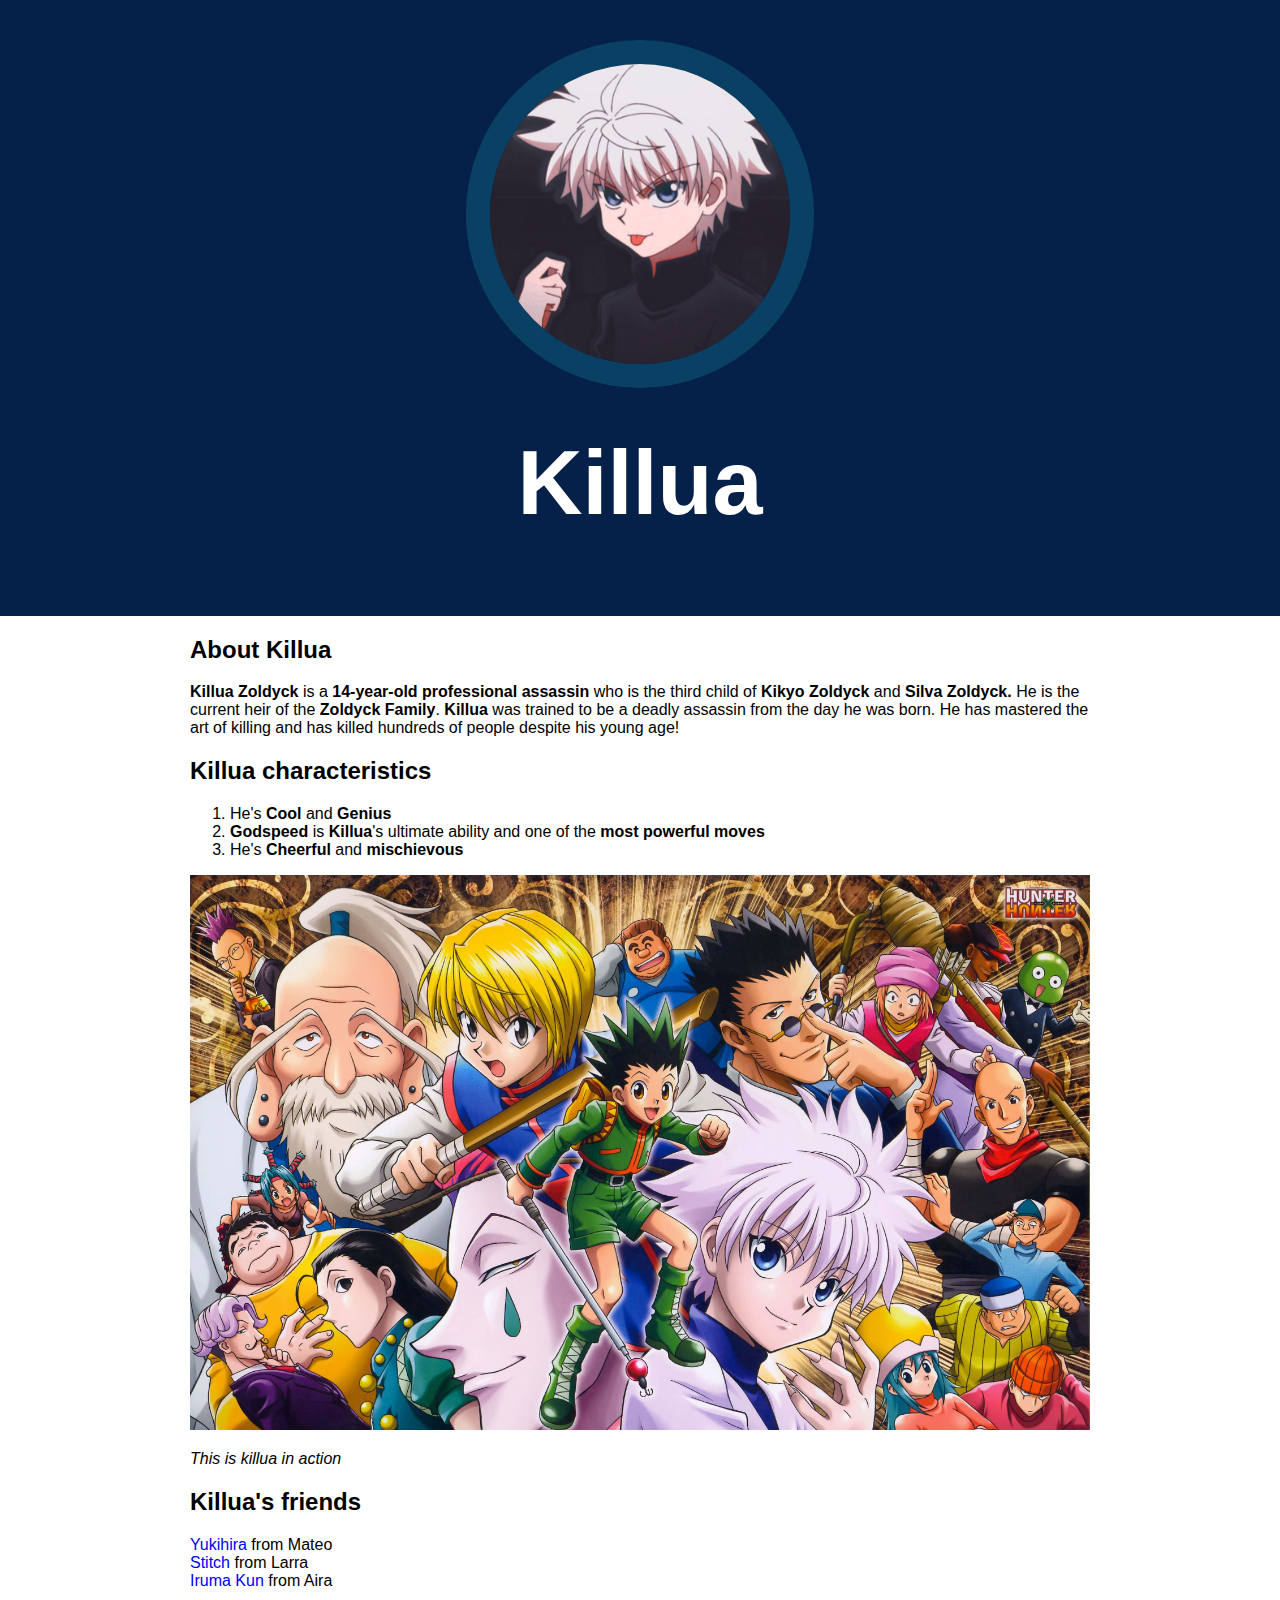
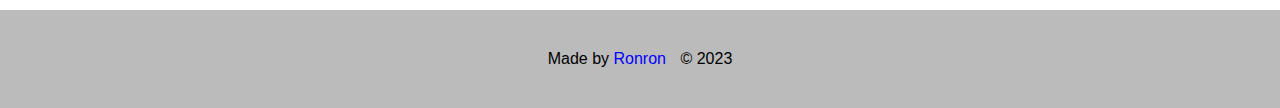
==== index.html @ 82a64cca "Add files via upload" ====
<!DOCTYPE html>

<html>
    <title>Killua</title>
<head>

<link rel="stylesheet" href="style.css">
</head>
<body>
<div class="wrapper">
<header>
<img src="Killua.jpg">
<h1 contenteditable="true">Killua</h1>
</header>
<div class="content">
    <h2>About Killua</h2>
    <p><b>Killua Zoldyck</b> is a <b>14-year-old professional assassin</b> who is the third child of <b>Kikyo Zoldyck</b> and <b>Silva Zoldyck.</b> He is the current heir of the <b>Zoldyck Family</b>. <b>Killua</b> was trained to be a deadly assassin from the day he was born. He has mastered the art of killing and has killed hundreds of people despite his young age!</p>
    <h2>Killua characteristics</h2>
<ol>
    <li>He's <b>Cool</b> and <b>Genius</b></li>
    <li><b>Godspeed</b> is <b>Killua</b>'s ultimate ability and one of the <b>most powerful moves</b></li>
    <li>He's <b>Cheerful</b> and <b>mischievous</b></li>
</ol>

<img class="big-image" src="hxh.jpg">
<p class="caption">This is killua in action</p>
<h2>Killua's friends</h2>
<ul>
<li><a 
href="https://github.com/franzz1001/WS02-MID1" target="_blank"> Yukihira</a> from Mateo</li>
<li><a href="Link here" 
target="_blank">Stitch </a> from Larra</li>
<li><a href="https://github.com/2503aira/WS02-MID1.git" 
target="_blank">Iruma Kun </a> from Aira</li>
</ul>
</div>
<footer>
<ul>
<li>Made by <a href="hTp://119.93.173.77:81/oes/" target="_blank" 
3tle="View Ronron's FB page">Ronron</a></li>
<li>&copy; 2023</li>
</ul>
</footer>
</div>
</body>
</html
---- style.css ----
html, body{
    font-family: Arial, sans-serif;
    margin: 0;
    }
    header{
    background-color: #052049;
    padding: 40px;
    text-align: center;
    }
    h1{
    font-size: 90px;
    color: white;
    -webkit-text-reflect: below 1px linear-gradiant(transparent, #f2f2f2);
line-height: 0.70em;
outline: none;
animation: animate 10s linear infinite;
font-style: 40px;
    }
    @keyframes animate {
        0%,18%,20%,50.1%,60%,65.1%,80%,90.1%,92%{
            color: #f2f2f2;
        shadow:  none;
        }
        18.1%,20.1%,30%,50%,60.1%,65%,80.1%,90%,92.1%,100%{
            color: #f2f2f2;
            text-shadow: 0 0 10px, 0 0 20px #03bcf4, 0 0 40px #03bcf4, 0 0 80px #03bcf4, 0 0 160px #03bcf4;
        }
    }
    
    header img{
    border-radius: 174px;
     width: 300px;
     border: 24px solid rgb(9, 64, 99);
    }
    
    .content{
    max-width: 900px;
    margin: 0 auto;
    padding: 0 20px;
    }
    img.big-image{
        max-width: 100%;
    }
    p.caption{
    font-size: 16px;
    color: rgb(94px, 94px, 94px);
    font-style: italic;
    }
    ul{
    list-style: none;
    padding: 0;
    margin: 0;
    }
    a{
    color: blue;
    text-decoration: solid;
    }
    footer{
    margin-top: 20px;
    padding: 40px 20px;
    background-color: #0004;
    }
    footer ul{
    text-align: center;
    }
    footer ul li{
    display: inline-block;
    margin: 0 5px;
    }
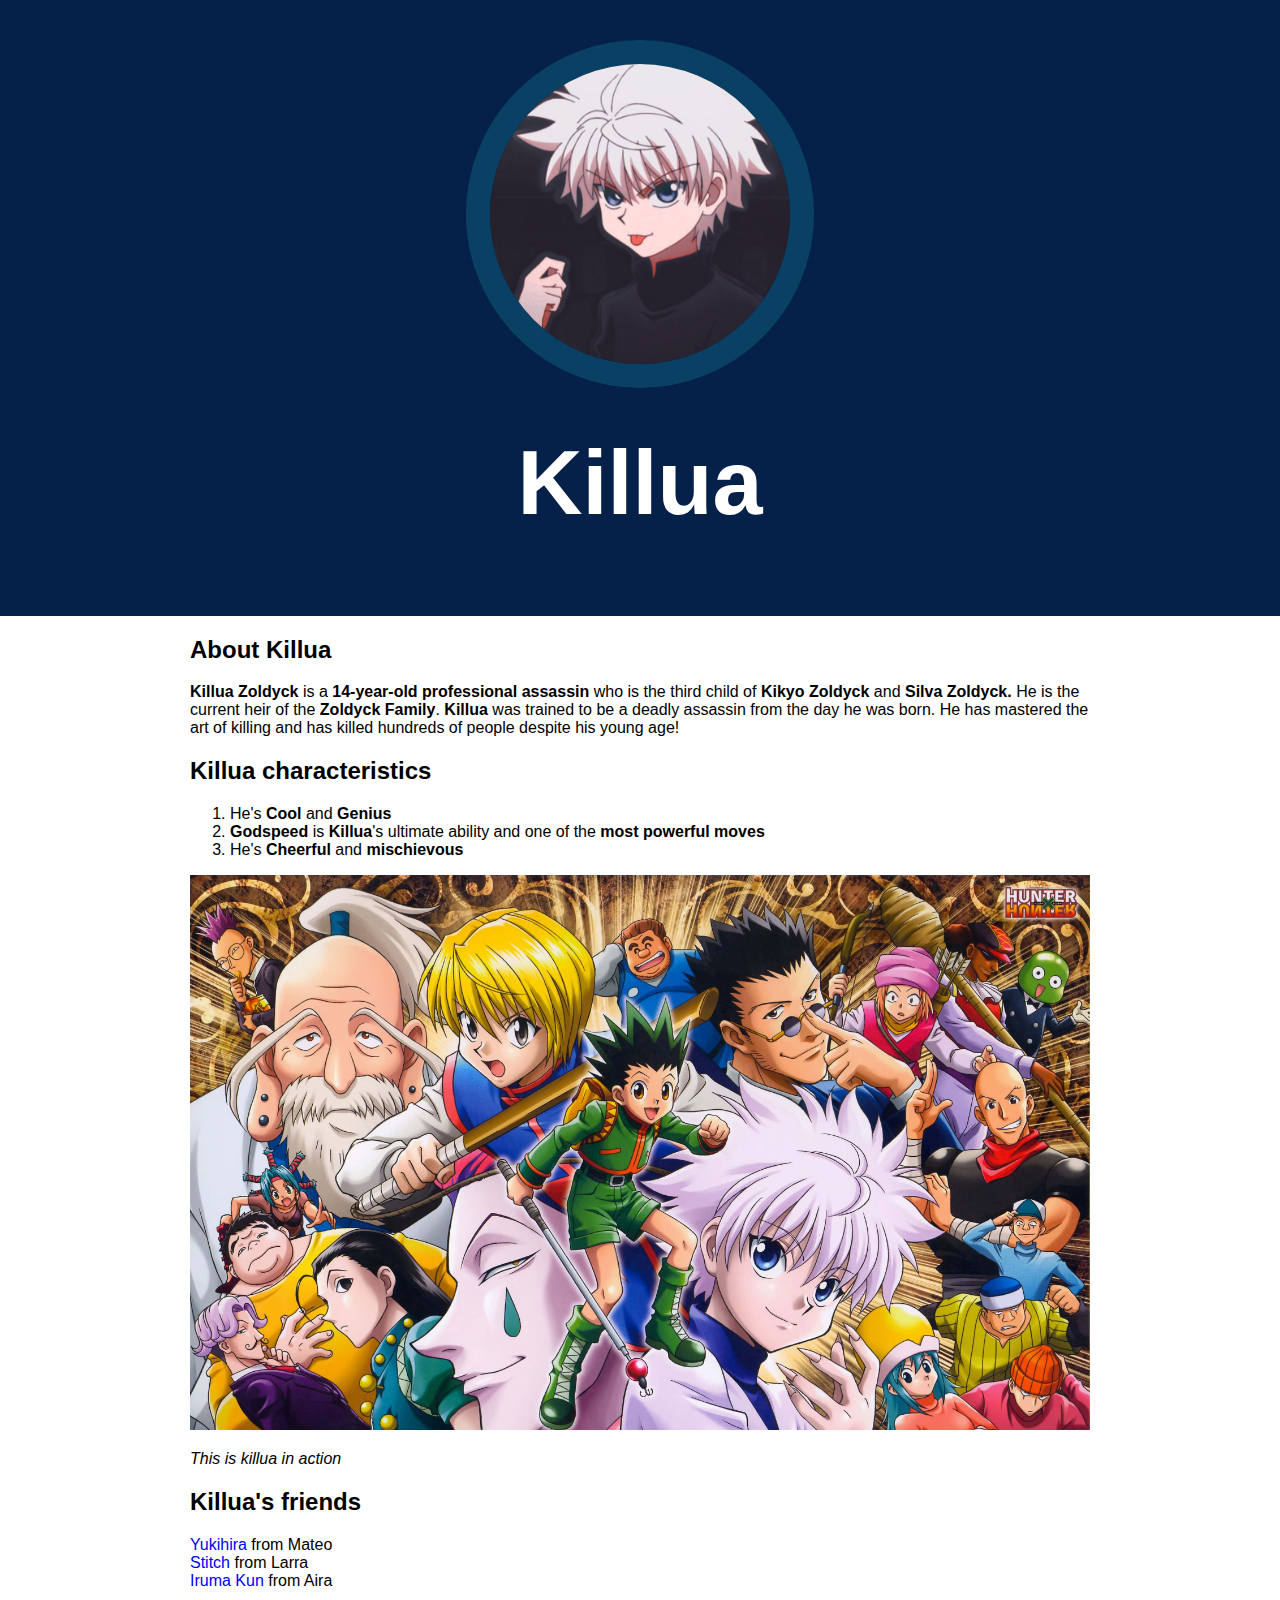
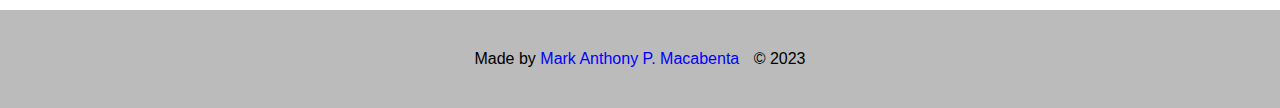
==== commit 8e3b1422: "Update index.html" ====
--- a/index.html
+++ b/index.html
@@ -36,8 +36,8 @@
 </div>
 <footer>
 <ul>
-<li>Made by <a href="hTp://119.93.173.77:81/oes/" target="_blank" 
-3tle="View Ronron's FB page">Ronron</a></li>
+<li>Made by <a href="https://web.facebook.com/markanthony.macabenta.5" target="_blank" 
+>Mark Anthony P. Macabenta</a></li>
 <li>&copy; 2023</li>
 </ul>
 </footer>
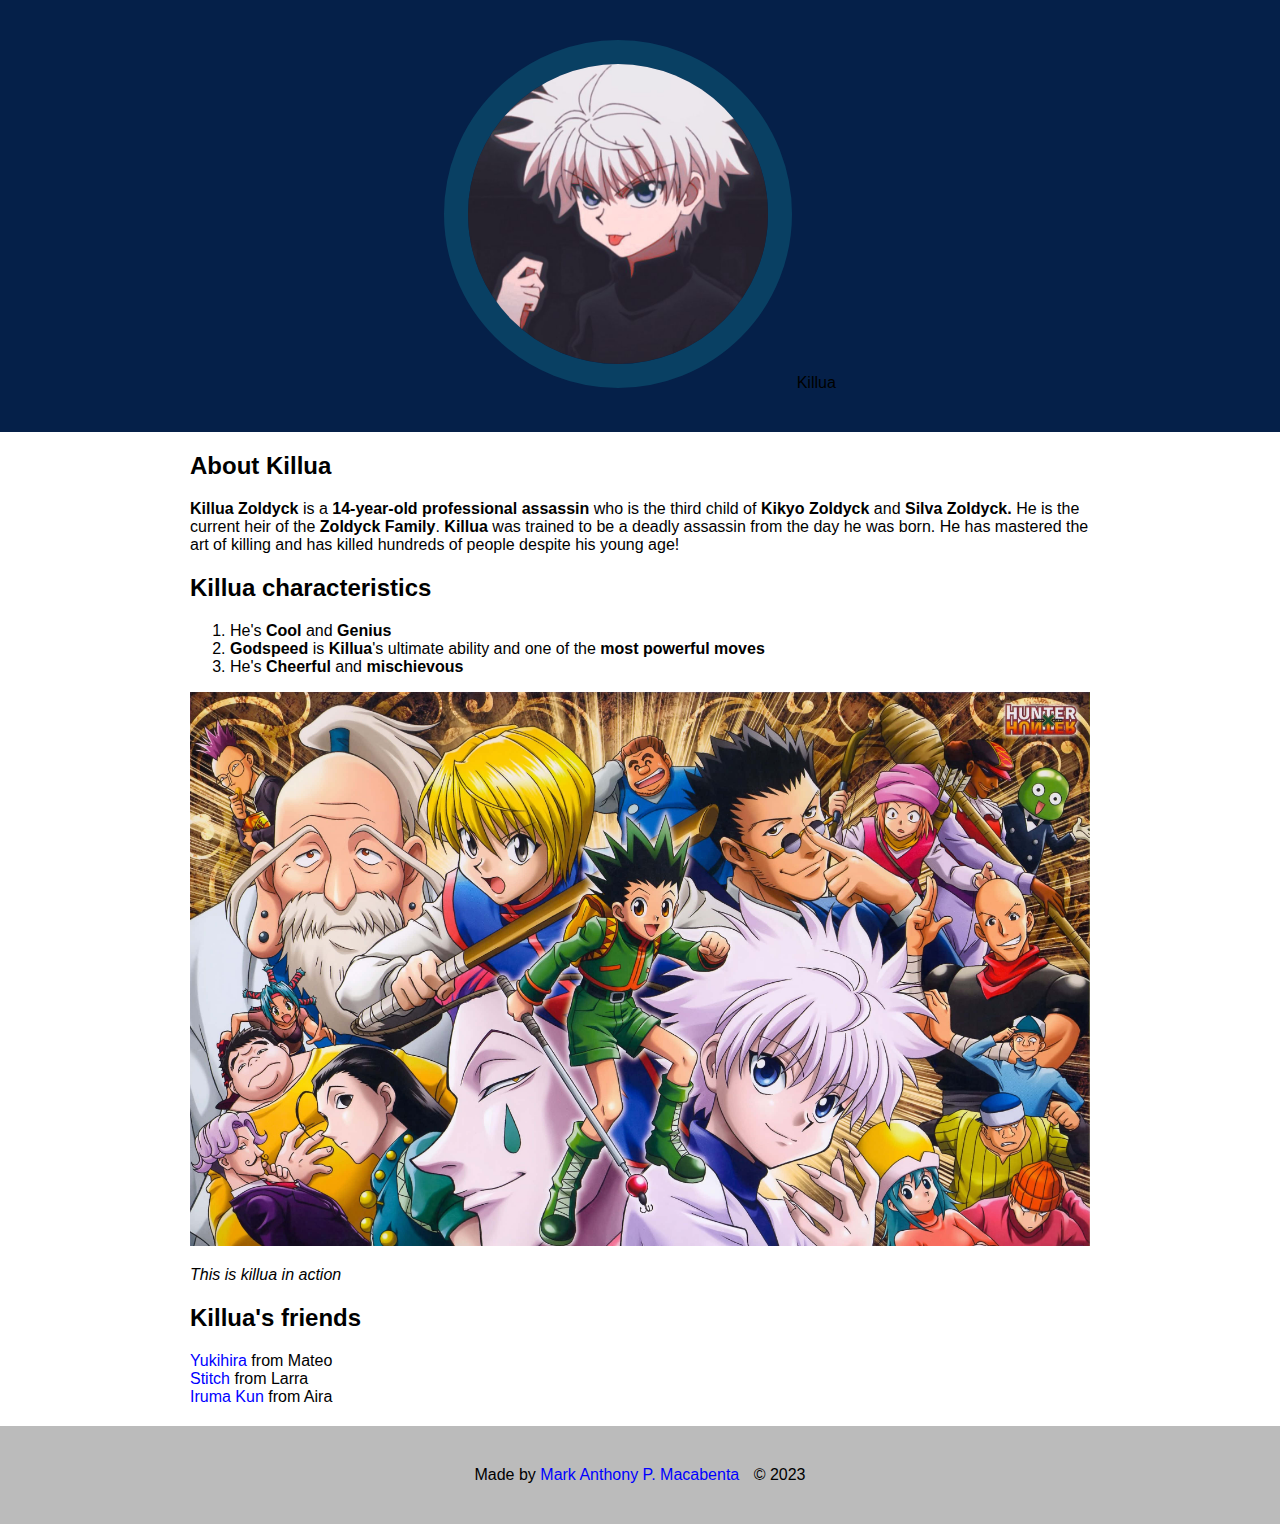
==== commit 32cb33f0: "Update index.html" ====
--- a/index.html
+++ b/index.html
@@ -10,7 +10,7 @@
 <div class="wrapper">
 <header>
 <img src="Killua.jpg">
-<h1 contenteditable="true">Killua</h1>
+<h1">Killua</h1>
 </header>
 <div class="content">
     <h2>About Killua</h2>
@@ -36,7 +36,7 @@
 </div>
 <footer>
 <ul>
-<li>Made by <a href="https://web.facebook.com/markanthony.macabenta.5" target="_blank" 
+<li>Made by <a href="https://web.facebook.com/markanthony.macabenta.5" target="_blank" 3tle="View Ronron's FB page"
 >Mark Anthony P. Macabenta</a></li>
 <li>&copy; 2023</li>
 </ul>
